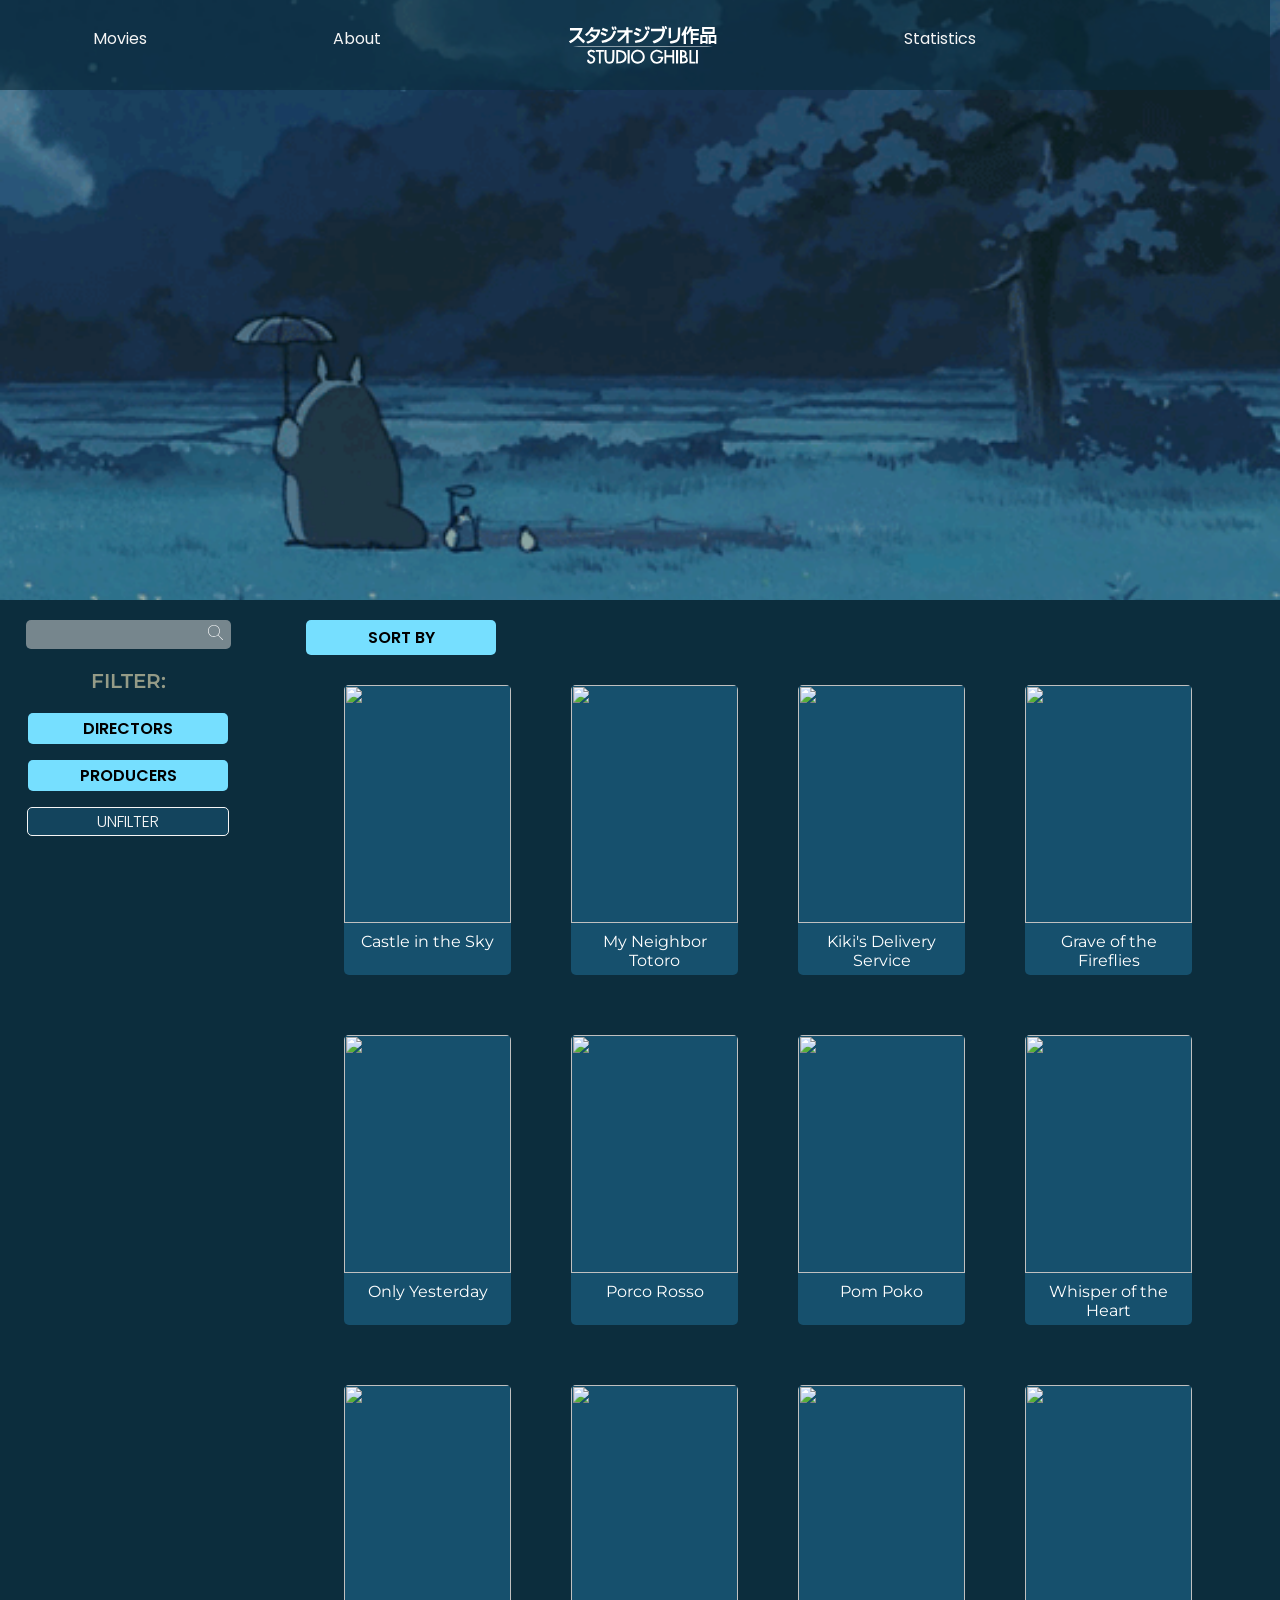
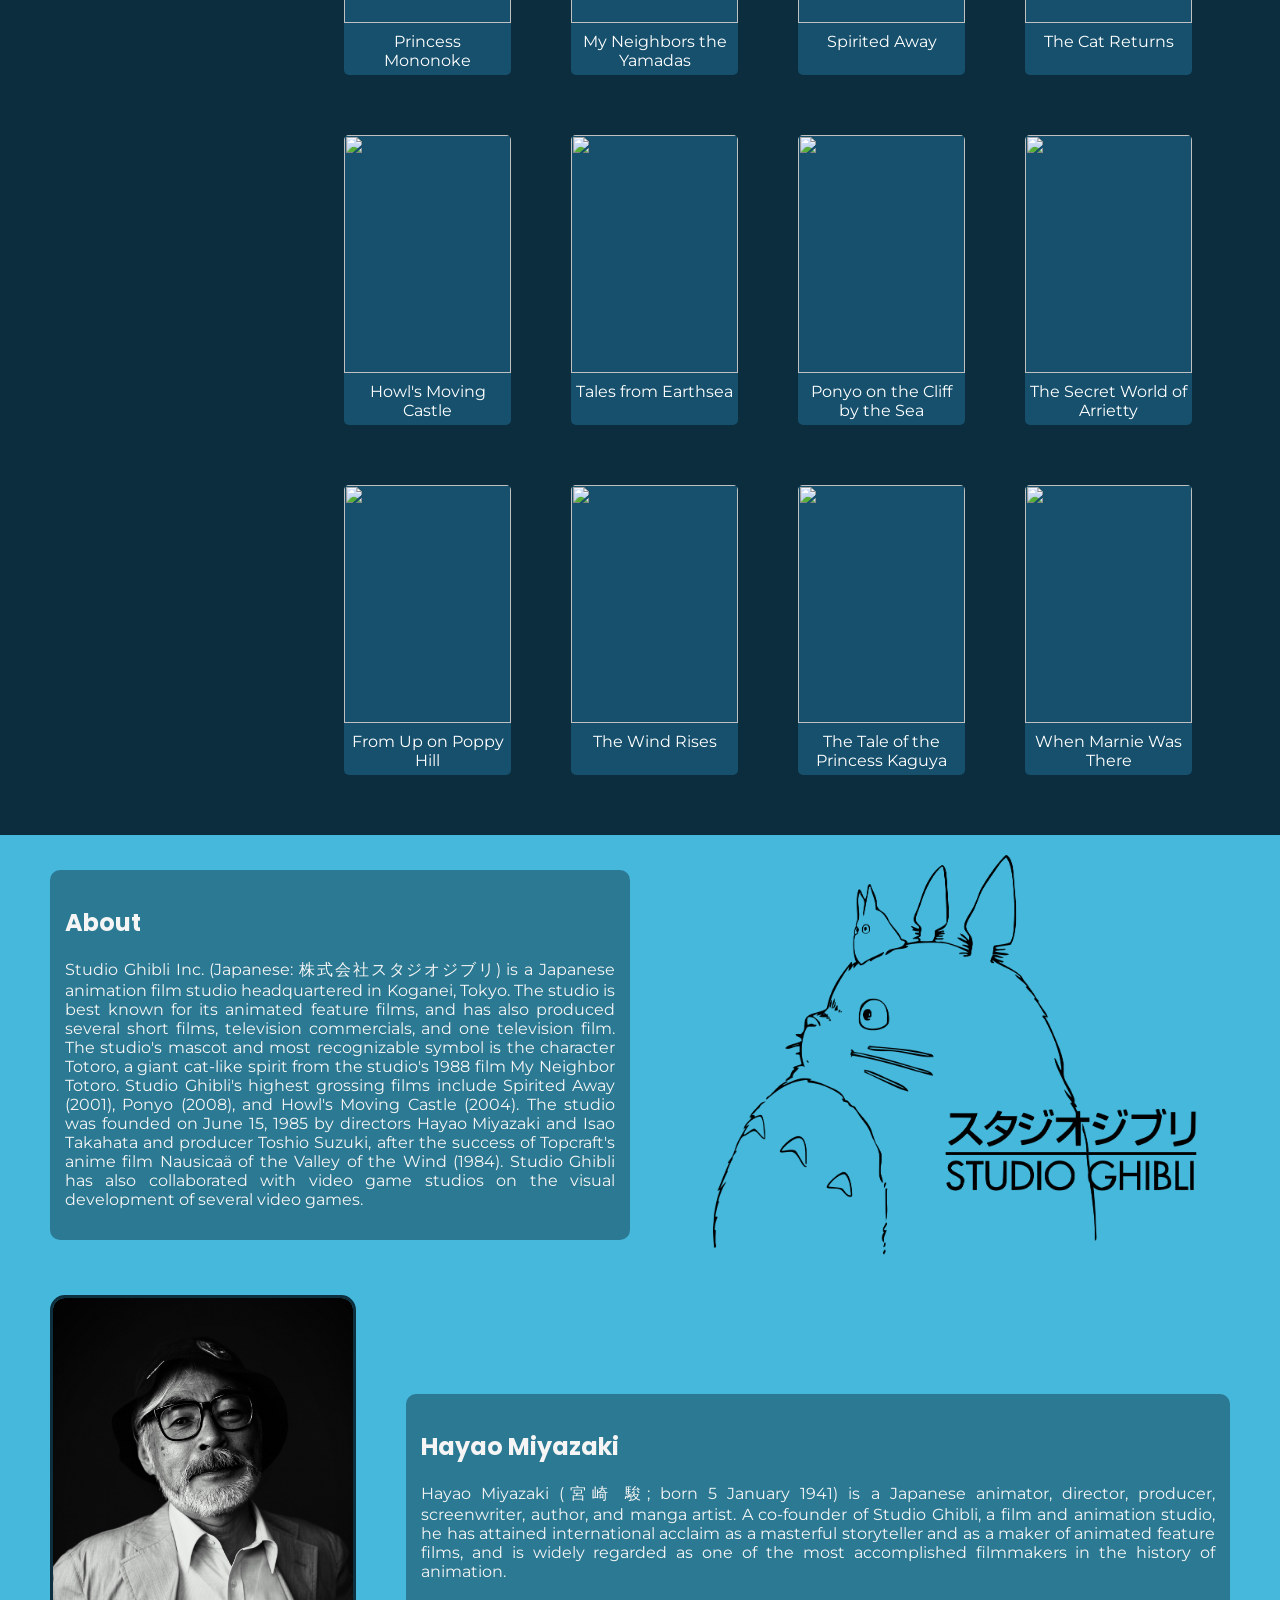
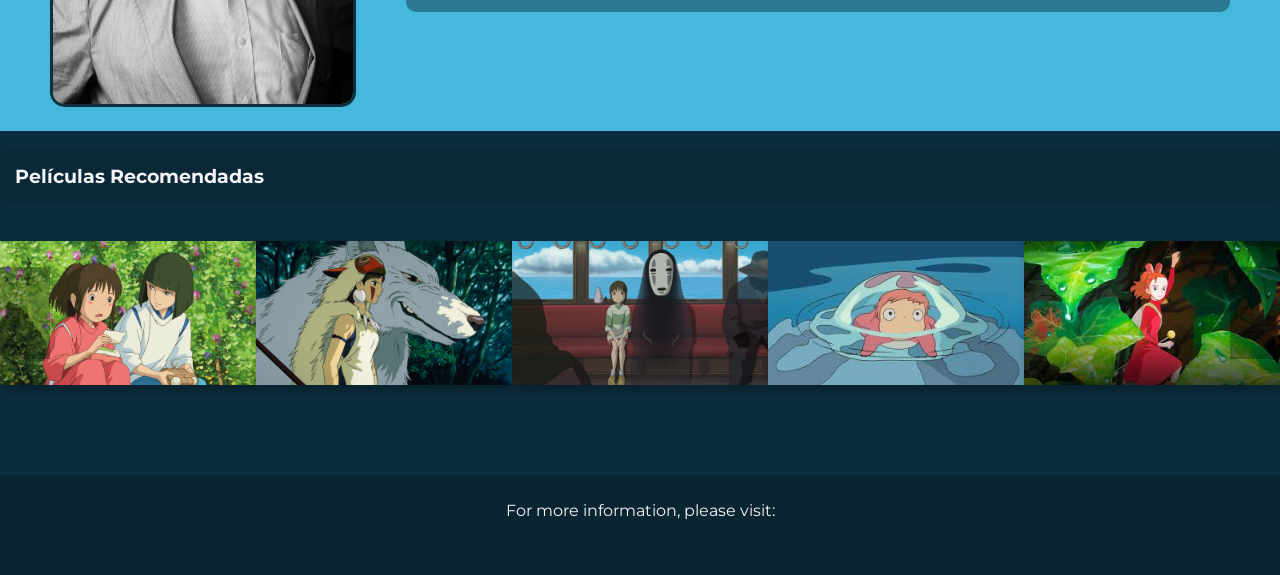
==== docs/index.html @ 74a785b6 "Added view for gh-pages" ====
<!DOCTYPE html>
<html>
  <head>
    <meta charset="utf-8">
    <meta name="viewport" content="width=device-width, initial-scale=1.0">
    <title>Data Lovers</title>
    <link rel="stylesheet" href="/src/style.css" />
    <script src="https://kit.fontawesome.com/3311e3ac16.js" crossorigin="anonymous"></script>
    <link rel="preconnect" href="https://fonts.googleapis.com">
    <link rel="preconnect" href="https://fonts.gstatic.com" crossorigin>
    <link href="https://fonts.googleapis.com/css2?family=Montserrat:wght@300&family=Poppins&display=swap" rel="stylesheet">
  </head>
  <body>
    <header>
      <a href="#moviesSection">Movies</a>
      <a href="#aboutGhibli">About</a>
      <img src="\src\multimedia\ghiblilogo2.svg" alt="" id="headerlogo">
      <a href="stadistic.html">Statistics</a>
      <div class="social-media" id="up-media">
        <a href="#">
					<i class="fab fa-facebook"></i>
				</a>
				<a href="#">
					<i class="fab fa-instagram"></i>
				</a>
				<a href="#">
				<i class="fab fa-twitter"></i>
				</a>
      </div>
    </header>

    <section class="cover">
      <div class="slider" id="slider">
        <div class="headergif gif1"></div>
        <div class="headergif gif2"></div>
        <div class="headergif gif3"></div>
        <div class="headergif gif4"></div>
      </div>
    </section>

    <section class="ghiblimovies">
    <aside>
      <div id="searchbar">
        <input type="text" id="search-input">
        <img src="\src\multimedia\wloupe.svg" alt="search-icon" id="search-icon">
      </div>

      <div id="filtercontainer">
        <p id="filtertext">FILTER:</p>
        <div id="directorfilter" class="filterbox">
          <p>DIRECTORS</p>
          <ul class="filteritem">
            <li id="haMi">Hayao Miyazaki</li>
            <li id="isTa">Isao Takahata</li>
            <li id="yoKo">Yoshifumi Kondō</li>
            <li id="hiMo">Hiroyuki Morita</li>
            <li id="goMi">Gorō Miyazaki</li>
            <li id="hiYo">Hiromasa Yonebayashi</li>
          </ul>
        </div>

        <div id="productorfilter" class="filterbox">
          <p>PRODUCERS</p>
          <ul class="filteritem">
            <li id="Takahata">Isao Takahata</li>
            <li id="Miyazaki">Hayao Miyazaki</li>
            <li id="Hara">Toru Hara</li>
            <li id="Suzuki">Toshio Suzuki</li>
            <li id="Nishimura">Yoshiaki Nishimura</li>
          </ul>
        </div>

        <div id="unfilterbox">
          <span>UNFILTER</span>
        </div>
      </div>
    </aside>

    <main>
      <ul id="sortby" class="nav">
        <li>SORT BY
          <ul>
            <li id="byAlphaAtoZ" class="byAlpha"> A-Z</li>
            <li id="byAlphaZtoA" class="byAlpha"> Z-A</li>
            <li id="byYear" class="byYear"> Oldest (year)</li>
            <li id="byRate" class="byRate">Best Rated</li>
          </ul>
        </li>
      </ul>

      <div class="cardscontainer" id="moviesSection">
      </div>
    </main>
  </section>

    <section class="infoGhibli" id="aboutGhibli">
      <div id="ghiblitext">
        <h2>About</h2>
        <p>Studio Ghibli Inc. (Japanese: 株式会社スタジオジブリ) is a Japanese animation film studio headquartered in Koganei, Tokyo. The studio is best known for its animated feature films, and has also produced several short films, television commercials, and one television film. The studio's mascot and most recognizable symbol is the character Totoro, a giant cat-like spirit from the studio's 1988 film My Neighbor Totoro. Studio Ghibli's highest grossing films include Spirited Away (2001), Ponyo (2008), and Howl's Moving Castle (2004). The studio was founded on June 15, 1985 by directors Hayao Miyazaki and Isao Takahata and producer Toshio Suzuki, after the success of Topcraft's anime film Nausicaä of the Valley of the Wind (1984). Studio Ghibli has also collaborated with video game studios on the visual development of several video games.</p>
      </div>
      <div id="ghibliphoto"></div>
    </section>

    <section class="hayaoMiyazaki">
      <div>
        <img src="/src/multimedia/hayaoM.jpg" alt="" id="hayaophoto">
      </div>
      <div id="hayaotext">
        <h2>Hayao Miyazaki</h2>
        <p>Hayao Miyazaki (宮崎 駿; born 5 January 1941) is a Japanese animator, director, producer, screenwriter, author, and manga artist. A co-founder of Studio Ghibli, a film and animation studio, he has attained international acclaim as a masterful storyteller and as a maker of animated feature films, and is widely regarded as one of the most accomplished filmmakers in the history of animation.</p>
      </div>
    </section>
    
    <section>
      <div class="peliculas-recomendadas contenedor">
        <div class="contenedor-titulo-controles">
          <h3>Películas Recomendadas</h3>
          <div class="indicadores"></div>
        </div>
  
        <div class="contenedor-principal">
          <button role="button" id="flecha-izquierda" class="flecha-izquierda"><i class="fas fa-angle-left"></i></button>
  
          <div class="contenedor-carousel">
            <div class="carousel">
              <div class="pelicula">
                <a href="#"><img src="/src/imagenes/UNO.jpg" alt=""></a>
              </div>
              <div class="pelicula">
                <a href="#"><img src="/src/imagenes/DOS.jpg" alt=""></a>
              </div>
              <div class="pelicula">
                <a href="#"><img src="/src/imagenes/TRES.jpg" alt=""></a>
              </div>
              <div class="pelicula">
                <a href="#"><img src="/src/imagenes/CUATRO.jpg" alt=""></a>
              </div>
              <div class="pelicula">
                <a href="#"><img src="/src/imagenes/CINCO.jpg" alt=""></a>
              </div>
              <div class="pelicula">
                <a href="#"><img src="/src/imagenes/SEIS.jpg" alt=""></a>
              </div>
              <div class="pelicula">
                <a href="#"><img src="/src/imagenes/SIETE.jpg" alt=""></a>
              </div>
              <div class="pelicula">
                <a href="#"><img src="/src/imagenes/OCHO.jpg" alt=""></a>
              </div>
              <div class="pelicula">
                <a href="#"><img src="/src/imagenes/NUEVE.jpg" alt=""></a>
              </div>
              <div class="pelicula">
                <a href="#"><img src="/src/imagenes/DIEZ.jpg" alt=""></a>
              </div>
              <div class="pelicula">
                <a href="#"><img src="/src/imagenes/UNO.jpg" alt=""></a>
              </div>
              <div class="pelicula">
                <a href="#"><img src="/src/imagenes/DOS.jpg" alt=""></a>
              </div>
              <div class="pelicula">
                <a href="#"><img src="/src/imagenes/TRES.jpg" alt=""></a>
              </div>
              <div class="pelicula">
                <a href="#"><img src="/src/imagenes/CUATRO.jpg" alt=""></a>
              </div>
              <div class="pelicula">
                <a href="#"><img src="/src/imagenes/CINCO.jpg" alt=""></a>
              </div>
              <div class="pelicula">
                <a href="#"><img src="/src/imagenes/SEIS.jpg" alt=""></a>
              </div>
              <div class="pelicula">
                <a href="#"><img src="/src/imagenes/SIETE.jpg" alt=""></a>
              </div>
              <div class="pelicula">
                <a href="#"><img src="/src/imagenes/OCHO.jpg" alt=""></a>
              </div>
              <div class="pelicula">
                <a href="#"><img src="/src/imagenes/NUEVE.jpg" alt=""></a>
              </div>
              <div class="pelicula">
                <a href="#"><img src="/src/imagenes/DIEZ.jpg" alt=""></a>
              </div>
            </div>
          </div>
  
          <button role="button" id="flecha-derecha" class="flecha-derecha"><i class="fas fa-angle-right"></i></button>
        </div>
      </div>
    </section>

    <footer>
      <p>For more information, please visit:</p>
      <br>
      <div>
        <a href="#">
					<i class="fab fa-facebook"></i>
				</a>
				<a href="#">
					<i class="fab fa-instagram"></i>
				</a>
				<a href="#">
				<i class="fab fa-twitter"></i>
				</a>
      </div>
    </footer>

    <div id="root"></div>
    <script src="/src/main.js" type="module"></script>
    <script src="/src/index.js" type="module"></script>
  </body>
</html>
---- src/style.css ----
body{
    padding:0;
    margin:0;
    display: flex;
    flex-wrap: wrap;
    font-family: 'Montserrat', sans-serif;
    background-color: #0c2d3d;
    cursor:  url('[data-uri]'), auto;
}

a,
h1,
h2{
    font-family: 'Poppins', sans-serif;
}

li{
    color:whitesmoke;
}

.ghiblimovies{
    width: 100%;
    padding:0;
    margin:0;
    display: flex;
    flex-wrap: wrap;
}
header{
    width: 99.25vw;
    height: 90px;
    top: 0;
    left: 0;
    background-color: #0c2d3da9;
    position: absolute;
    top:0;
    display: flex;
    flex-wrap: wrap;
    justify-content: space-around;
    align-content: center;
    color: whitesmoke;
    box-shadow: 18px;
}

header a{
    color: whitesmoke;
    text-decoration: none;
}

header a:visited{
    text-decoration: none;
}

a:hover{
    color: #ffd092;
}

#up-media{
    width: fit-content;
    height: fit-content;
}

#up-media i{
    margin-right: 5px;
    font-size: 20px;
}

.social-media{
    width: 20px;
    display: flex;
    flex: wrap;
}

#headerlogo{
    width: 150px;
}

.cover{
    overflow: hidden;
}

.slider{
    display: flex;
    width: 400vw;
}
.headergif {
    width: 100vw;
    height: 600px;
    background-size: cover;
    background-position: center;
}
.headergif.gif1 {
    background-image: url("/src/multimedia/totoromovie.gif");
}
.headergif.gif2 {
    background-image: url("/src/multimedia/ponyomovie.gif");
}
.headergif.gif3 {
    background-image: url("/src/multimedia/chihiromovie.gif");
}
.headergif.gif4 {
    background-image: url("/src/multimedia/kikimovie.gif");
}

main{
    background-color: #0c2d3d;
    flex: 80%;
    padding-bottom: 30px;
    min-height: 70vh;
}

aside{
    background-color: #0c2d3d;
    flex: 20%;
    height: fit-content;
    position: sticky;
    top: 0;
}

footer{
    display: flex;
    flex: 100%;
    flex-wrap: wrap;
    justify-content: center;
    align-content: center;
    background-color: #0a2431de;
    text-align: center;
    height: 100px;
    color: whitesmoke;
}

footer a{
    text-decoration: none;
    color: rgb(81, 147, 167);
}

footer a i{
    font-size: 20px;
    margin: 3px;
}

footer #ghibli-logo{
    position: relative;
    top: 38px;
    width: 100px;
    height: 120px;
}

footer div{
    flex: 100%;
}

footer p{
    height: auto;
    flex: 100%;

}

.infoGhibli{
    flex: 100vw;
    display: flex;
    flex: wrap;
    padding: 20px 50px 20px 50px;
    background-color: #45b8db;
    justify-content: center;
    align-items: center;
}
#ghiblitext{
    flex: 50%;
    color: whitesmoke;
    text-align: justify;
    text-justify: auto;
    background-color: #09222e6b;
    border-radius: 10px;
    padding: 15px;
}
#ghibliphoto{
    margin-left: 50px;
    flex: 50%;
    background-image: url("/src/multimedia/logototoro.png");
    background-repeat: no-repeat;
    background-position: center;
    background-size: contain;
    width: 300px;
    height: 400px;
}

.hayaoMiyazaki{
    flex: 100vw;
    display: flex;
    flex: wrap;
    padding: 20px 50px 20px 50px;
    background-color: #45b8db;
    justify-content: center;
    align-items: center;
}

#hayaophoto{
    flex: 50%;
    background-image: url("");
    background-repeat: no-repeat;
    background-position: center;
    background-size: contain;
    width: 300px;
    border: 3px solid #09222ee8;
    border-radius: 15px;
}
#hayaotext{
    flex: 50%;
    color: whitesmoke;
    text-align: justify;
    text-justify: auto;
    background-color: #09222e6b;
    border-radius: 10px;
    padding: 15px;
    max-width: 850px;
    height: fit-content;
    margin-left: 50px;
}
/*sortBy*/
ul , ol {
    list-style: none;
}
.nav {
    margin: 0;
    border: none;
    border-radius: 5px;
    background-color: #76dfff;
    width: 180px;
    height: 25px;
    padding: 5px;
    margin-top: 20px;
    margin-left: 50px;
    font-family: 'Poppins', sans-serif;
    font-weight: 600;
    color: #3D534B;
}
.nav li {
    background-color: #76dfff;
    color: black;
    font-family: 'Poppins', sans-serif;
    text-decoration: none;
    display: block;
    width: 180px;
    height: 25px;
    text-align: center;
    justify-content: center;
}

.nav li #byAlphaAtoZ{
    border-radius: 5px 5px 0 0;
}

.nav li #byRate{
    border-radius: 0 0 5px 5px;
}

.nav li:hover {
    background-color: #258bbe;
    color: #ffd092;
}

.nav > li {
    float: left;
}

.nav li ul {
    display: none;
    position: absolute;
    min-width: 140px;
}

.nav li:hover > ul {
    display: block;
}




#searchbar{
    margin: auto;
    margin-top: 20px;
    border: none;
    border-radius: 5px;
    background-color: #d1d1d18a;
    width: 195px;
    padding: 5px;
}

#search-icon{
    width: 15px;

}

#search-input {
    background-color: transparent;
    border: none;
    outline: none;
}

#filtertext{
    text-align: center;
    color: #959b87;
    font-family: 'Montserrat', sans-serif;
    font-weight: 600;
    font-size: 20px;
}

.filterbox{
    margin: auto;
    width: 200px;
    height: fit-content;
    background-color: #258bbe60;
    border-radius: 5px;
    box-sizing: border-box;
}

.filterbox p{
    box-sizing: border-box;
    background-color: #76dfff;
    width: 100%;
    border-radius: 5px 5px 5px 5px;
    padding: 3px;
    text-align: center;
    font-family: 'Poppins', sans-serif;
    font-weight: 600;
}

#unfilterbox{
    margin: auto;
    margin-bottom: 20px;
    width: 198px;
    height: fit-content;
    padding: 1px;
    background-color: #1e6b9260;
    border: 1px solid whitesmoke;
    border-radius: 5px;
    text-align: center;
    font-family: 'Poppins', sans-serif;
    color: whitesmoke;
    font-weight: 300;
}

.filteritem {
    display: none;
    padding: 8px;
    list-style: none;
}

.cardscontainer{
    display: flex;
    flex-wrap: wrap;
    justify-content: center;
}

.moviecard{
    width: 167px;
    height: 290px;
    border-radius: 5px;
    background-color: #258bbe60;
    margin: 30px;
    cursor: url('[data-uri]'), auto;
}

.moviecard:hover{
    box-shadow: 5px 5px rgba(0, 0, 0, 0.671);
}

.moviecard p{
    text-align: center;
    margin: 5px 5px 0 5px;
    color: white;
}

.movie-poster{
    width: 167px;
    height: 238px;
    border-radius: 5px 5px 0 0;
}


/*CONTENEDORES DE PELICULAS*/

.selected-film{
    flex: 100%;
    margin: auto;
    padding-top: 25rem;
    color: white;
}

.containerPosterFilms{
    height: 558px;
    margin: 5px;
    border: 2px solid black;
    background-color: #394439;
    border-color: #d8d8d8;
    border-radius: 4px;
    padding: 20px
}

.selectedposter{
    background-repeat: no-repeat;
    background-size: cover;
    background-attachment: fixed;
    background-position: center;
    padding: 0;
    justify-content: center;
    align-items: center;
    color: black;
    font-size: 18px;
}

#imgFilms{
    align-items: flex-start;
}

#filmdescription{
    padding-left: 3%;
}

.containerPeople img{
    width: 150px;
}

.message{
    margin-top: 5%;
    text-align: center;
    padding: 10%;
    color: whitesmoke;
    font-family: 'Fira Sans Condensed', sans-serif;
    font-size: 22px;
}

::-webkit-scrollbar {
    width: 10px;
}
::-webkit-scrollbar-track {
    background: #258bbe60;
}
::-webkit-scrollbar-thumb {
    background: rgb(108, 233, 255);;
}

::-webkit-scrollbar-thumb:hover {
    background: #ffd092;
}


/*IMPLEMENTACION DE CSS CAROUSEL Y FLECHAS INICIO*/
h3{
    flex: 50%;
    color: whitesmoke;
    text-align: justify;
    text-justify: auto;
    background-color: #09222e6b;
    border-radius: 10px;
    padding: 15px;
}
.peliculas-recomendadas {
	margin-bottom: 70px;
}

.peliculas-recomendadas .contenedor-principal {
	display: flex;
	align-items: center;
	position: relative;
}

.peliculas-recomendadas .contenedor-principal .flecha-izquierda,
.peliculas-recomendadas .contenedor-principal .flecha-derecha {
	position: absolute;
	border: none;
	background: rgba(0,0,0,0.3);
	font-size: 40px;
	height: 50%;
	top: calc(50% - 25%);
	line-height: 40px;
	width: 50px;
	color: #fff;
	cursor: pointer;
	z-index: 500;
	transition: .2s ease all;
}

.peliculas-recomendadas .contenedor-principal .flecha-izquierda:hover,
.peliculas-recomendadas .contenedor-principal .flecha-derecha:hover {
	background: rgba(0,0,0, .9);
}

.peliculas-recomendadas .contenedor-principal .flecha-izquierda {
	left: 0;
}

.peliculas-recomendadas .contenedor-principal .flecha-derecha {
	right: 0;
}

/*CARRUSEL PELICULAS CONTENEDOR*/
.peliculas-recomendadas .contenedor-carousel {
	width: 100%;
	padding: 20px 0;
	overflow: scroll;
	scroll-behavior: smooth;
}

.peliculas-recomendadas .contenedor-carousel .carousel {
	display: flex;
	flex-wrap: nowrap;
}

.peliculas-recomendadas .contenedor-carousel .carousel .pelicula {
	min-width: 20%;
	transition: .3s ease all;
	box-shadow: 5px 5px 10px rgba(0,0,0, .3);
}

.peliculas-recomendadas .contenedor-carousel .carousel .pelicula img {
	width: 100%;
	vertical-align: top;
}

/*MEDIA QUERIES*/
@media screen and (max-width: 500px) {

    #up-media{
        right: 16%;
    }
    main{
        display: block;
    }

    #sortby{
        display: block;
        margin: auto;
        margin-bottom: 30px;
        margin-top: 30px;
    }
    .cardscontainer{
        display: block;
    }
    .moviecard {
        display: block;
        margin: auto;
        margin-bottom: 30px;

    }

}
@media screen and (min-width: 501px) and (max-width: 770px) {
    main {
        display: block;
    }
    #up-media{
        right: 10%;
    }
    #sortby{
        display: block;
        margin: auto;
        margin-bottom: 30px;
        margin-top: 30px;
    }
}

@media screen and (min-width: 771px) and (max-width: 1000px) {
    #up-media{
        right: 10%;
    }
}

@media screen and (max-width: 1055px) {
    header{
        position: static;
    }
    aside{
        margin-top: 0;
    }
    main{
        margin-top: 0;
    }
}
@media screen and (max-width: 800px) {
    .peliculas-recomedadas .contenedor-carousel.carousel{
    display: grid;
    grid-template-columns: repeat (3, 1fr);
    gap: 20PX;
    }

    .peliculas-recomendadas .indicadores,
    .peliclas-recomedadas.flecha-izquierda,
    .peliclas-recomedadas.flecha-derecha{
    display:none;
    }
}
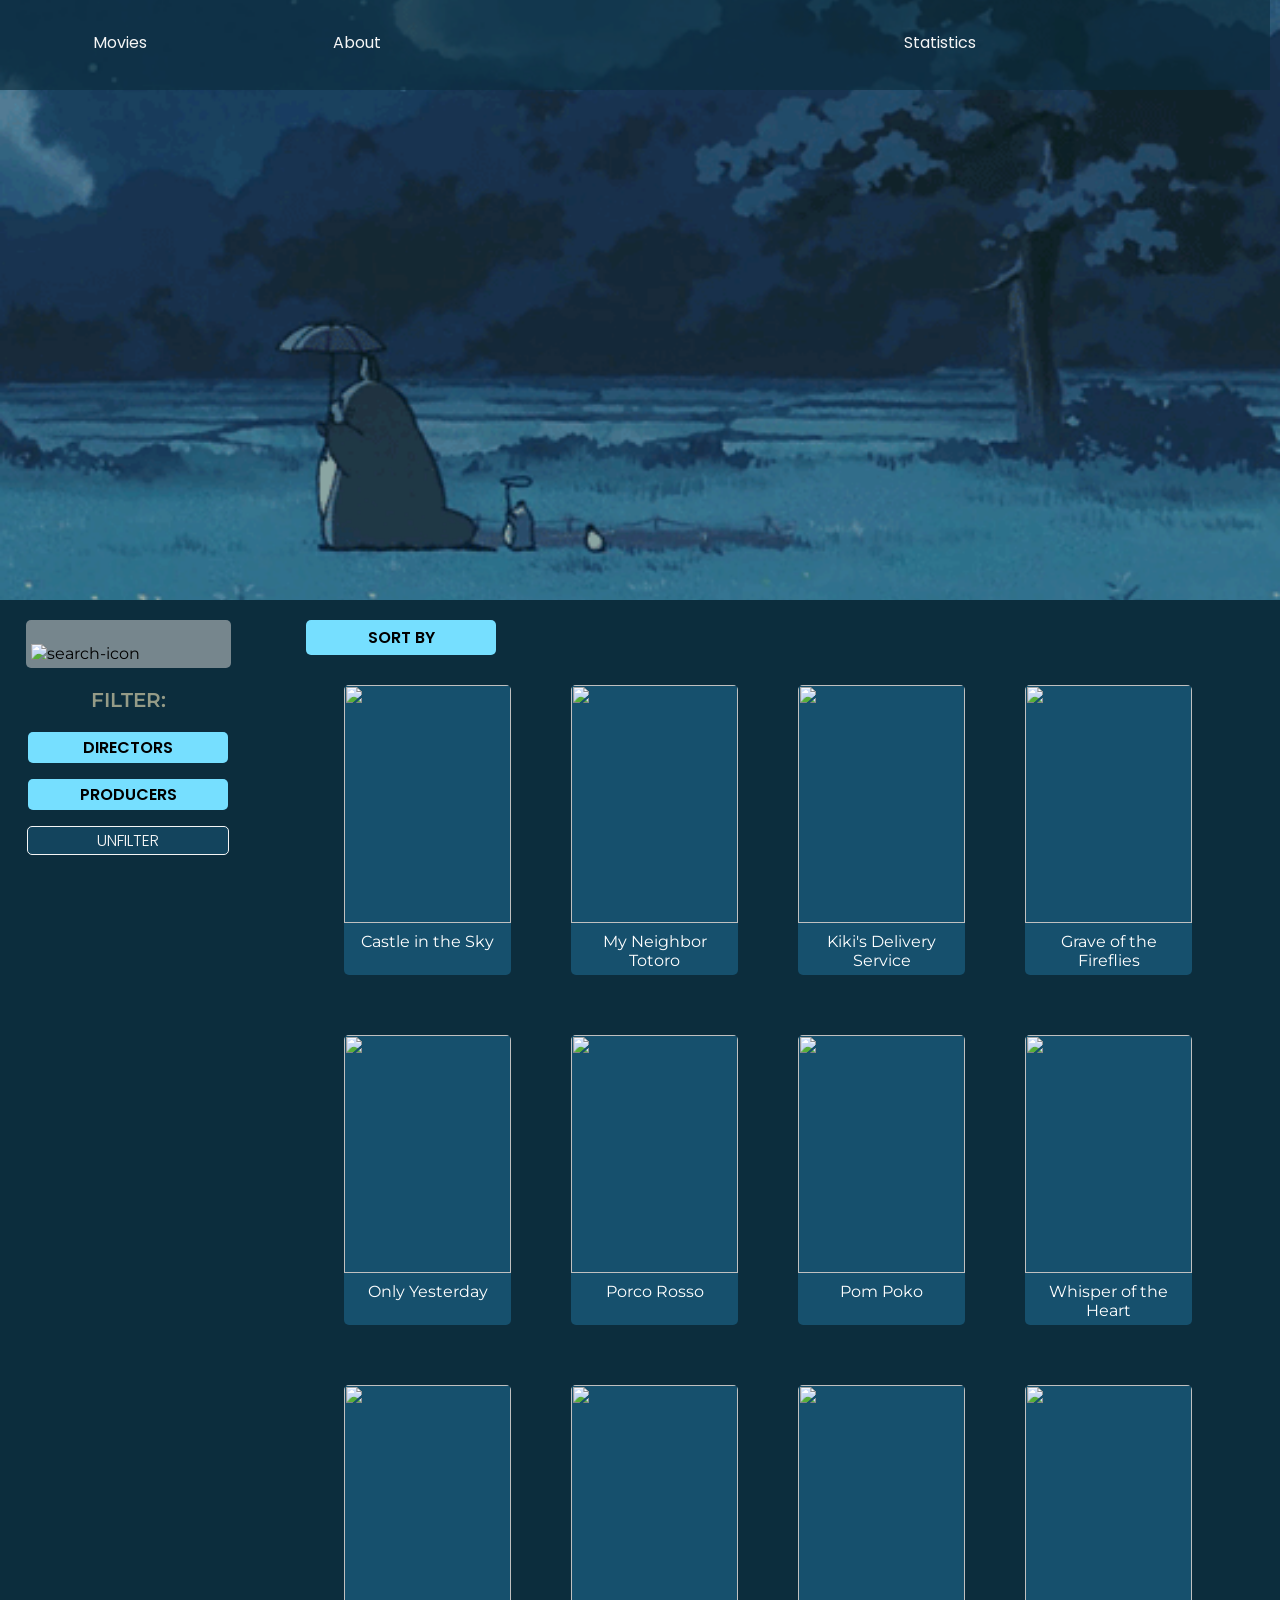
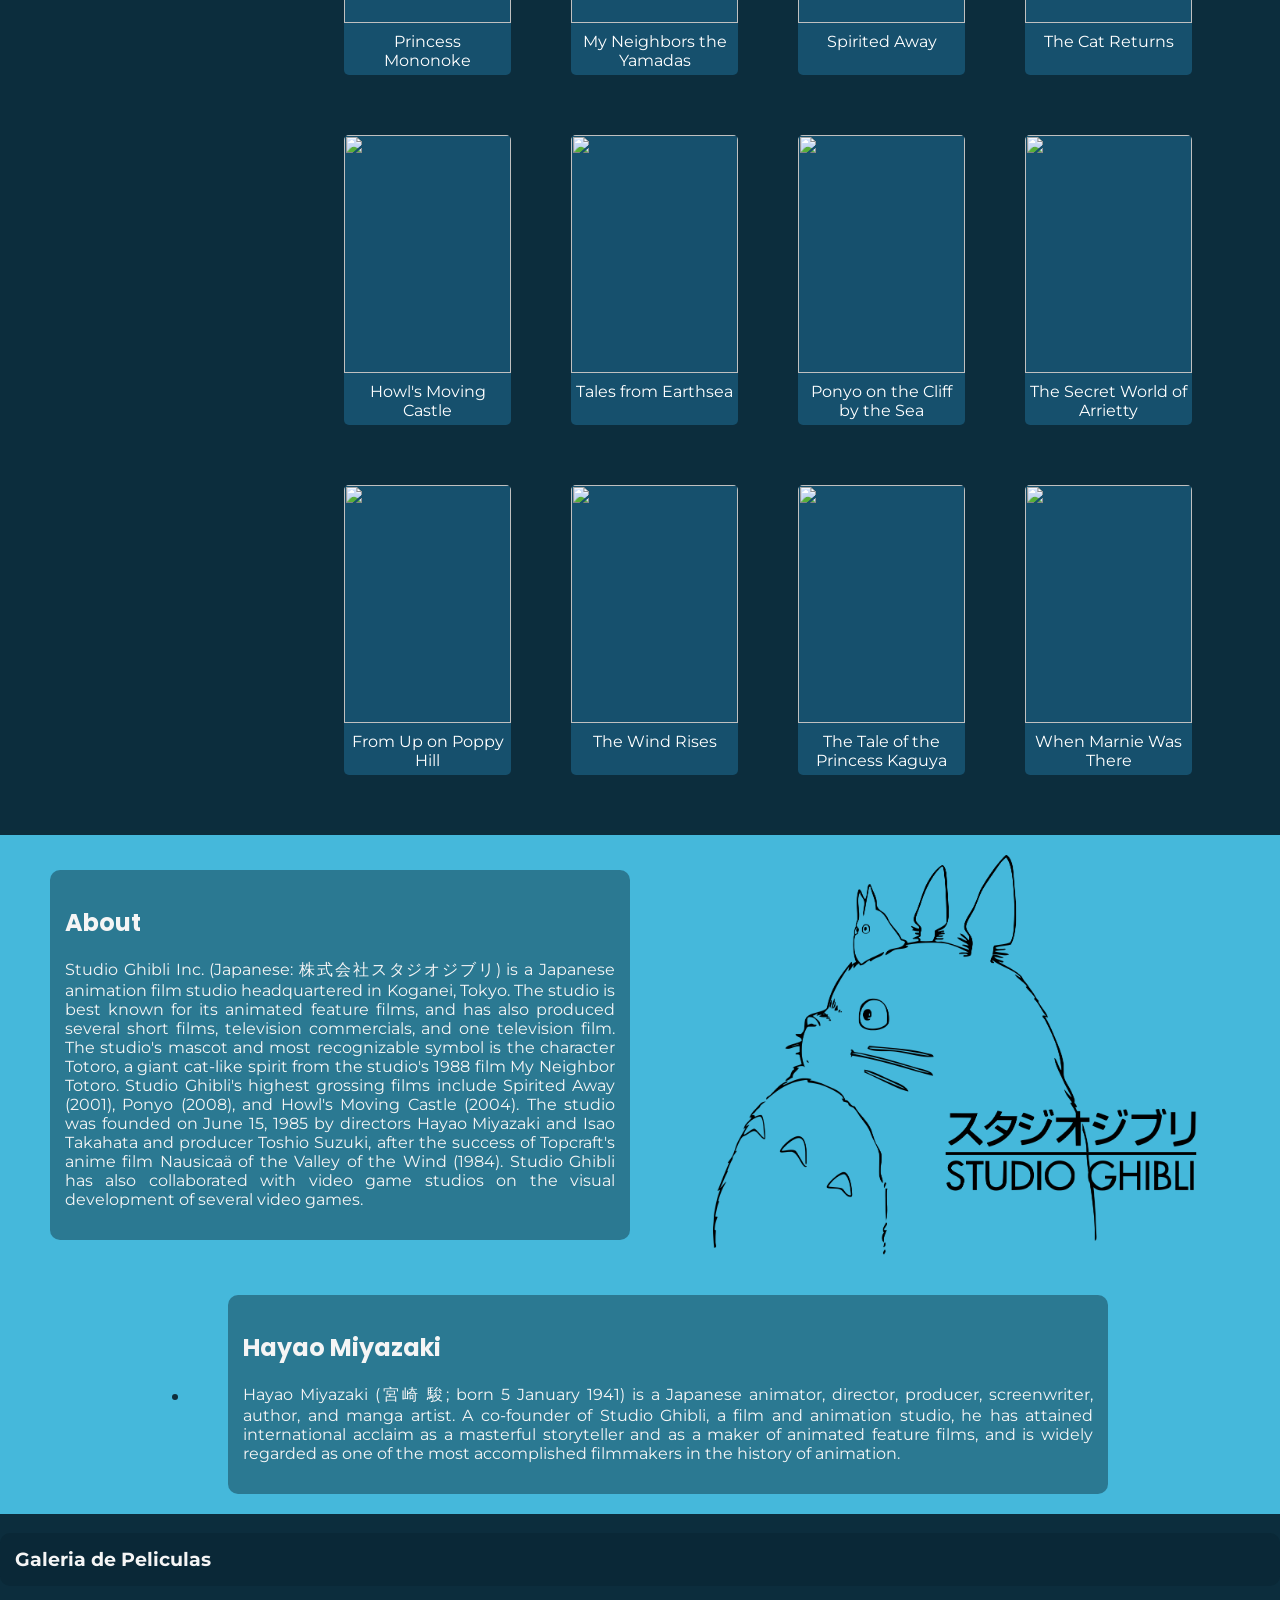
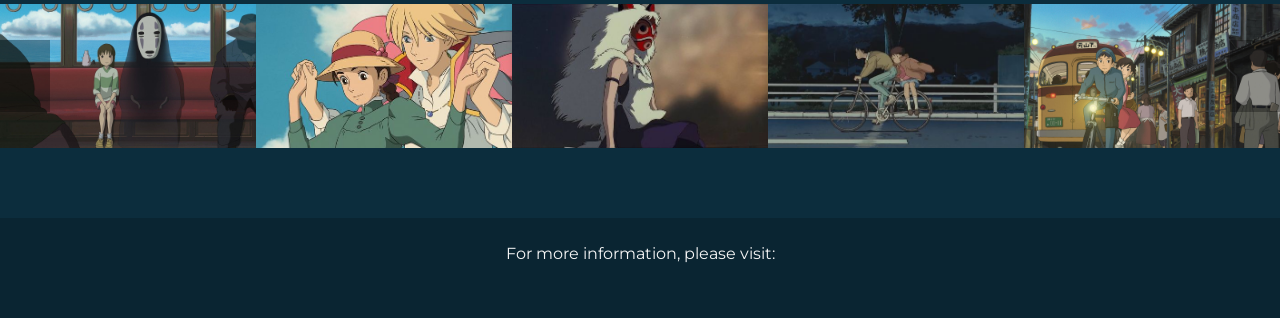
==== commit 8cea570d: "Added docs folder to view ghpages" ====
--- a/docs/index.html
+++ b/docs/index.html
@@ -4,7 +4,7 @@
     <meta charset="utf-8">
     <meta name="viewport" content="width=device-width, initial-scale=1.0">
     <title>Data Lovers</title>
-    <link rel="stylesheet" href="/src/style.css" />
+    <link rel="stylesheet" href="style.css" />
     <script src="https://kit.fontawesome.com/3311e3ac16.js" crossorigin="anonymous"></script>
     <link rel="preconnect" href="https://fonts.googleapis.com">
     <link rel="preconnect" href="https://fonts.gstatic.com" crossorigin>
@@ -14,7 +14,7 @@
     <header>
       <a href="#moviesSection">Movies</a>
       <a href="#aboutGhibli">About</a>
-      <img src="\src\multimedia\ghiblilogo2.svg" alt="" id="headerlogo">
+      <img src="\multimedia\ghiblilogo2.svg" alt="" id="headerlogo">
       <a href="stadistic.html">Statistics</a>
       <div class="social-media" id="up-media">
         <a href="#">
@@ -42,7 +42,7 @@
     <aside>
       <div id="searchbar">
         <input type="text" id="search-input">
-        <img src="\src\multimedia\wloupe.svg" alt="search-icon" id="search-icon">
+        <img src="\multimedia\wloupe.svg" alt="search-icon" id="search-icon">
       </div>
 
       <div id="filtercontainer">
@@ -103,7 +103,7 @@
 
     <section class="hayaoMiyazaki">
       <div>
-        <img src="/src/multimedia/hayaoM.jpg" alt="" id="hayaophoto">
+        <img src="/multimedia/hayaoM.jpg" alt="" id="hayaophoto">
       </div>
       <div id="hayaotext">
         <h2>Hayao Miyazaki</h2>
@@ -114,7 +114,7 @@
     <section>
       <div class="peliculas-recomendadas contenedor">
         <div class="contenedor-titulo-controles">
-          <h3>Películas Recomendadas</h3>
+          <h3>Galeria de Peliculas</h3>
           <div class="indicadores"></div>
         </div>
   
@@ -122,66 +122,36 @@
           <button role="button" id="flecha-izquierda" class="flecha-izquierda"><i class="fas fa-angle-left"></i></button>
   
           <div class="contenedor-carousel">
-            <div class="carousel">
+            <div class="carousel" id="carousel">
               <div class="pelicula">
-                <a href="#"><img src="/src/imagenes/UNO.jpg" alt=""></a>
+                <a href="#"><img src="imagenes/SISI.jpg" alt=""></a>
               </div>
               <div class="pelicula">
-                <a href="#"><img src="/src/imagenes/DOS.jpg" alt=""></a>
+                <a href="#"><img src="imagenes/ONCE.jpg" alt=""></a>
               </div>
               <div class="pelicula">
-                <a href="#"><img src="/src/imagenes/TRES.jpg" alt=""></a>
+                <a href="#"><img src="imagenes/DOCE.jpg" alt=""></a>
               </div>
               <div class="pelicula">
-                <a href="#"><img src="/src/imagenes/CUATRO.jpg" alt=""></a>
+                <a href="#"><img src="imagenes/TRECE.jpg" alt=""></a>
               </div>
               <div class="pelicula">
-                <a href="#"><img src="/src/imagenes/CINCO.jpg" alt=""></a>
+                <a href="#"><img src="imagenes/CINCO.jpg" alt=""></a>
               </div>
               <div class="pelicula">
-                <a href="#"><img src="/src/imagenes/SEIS.jpg" alt=""></a>
+                <a href="#"><img src="imagenes/CATORCE.jpg" alt=""></a>
               </div>
               <div class="pelicula">
-                <a href="#"><img src="/src/imagenes/SIETE.jpg" alt=""></a>
+                <a href="#"><img src="imagenes/SIETE.jpg" alt=""></a>
               </div>
               <div class="pelicula">
-                <a href="#"><img src="/src/imagenes/OCHO.jpg" alt=""></a>
+                <a href="#"><img src="imagenes/OCHO.jpg" alt=""></a>
               </div>
               <div class="pelicula">
-                <a href="#"><img src="/src/imagenes/NUEVE.jpg" alt=""></a>
+                <a href="#"><img src="imagenes/NUEVE.jpg" alt=""></a>
               </div>
               <div class="pelicula">
-                <a href="#"><img src="/src/imagenes/DIEZ.jpg" alt=""></a>
-              </div>
-              <div class="pelicula">
-                <a href="#"><img src="/src/imagenes/UNO.jpg" alt=""></a>
-              </div>
-              <div class="pelicula">
-                <a href="#"><img src="/src/imagenes/DOS.jpg" alt=""></a>
-              </div>
-              <div class="pelicula">
-                <a href="#"><img src="/src/imagenes/TRES.jpg" alt=""></a>
-              </div>
-              <div class="pelicula">
-                <a href="#"><img src="/src/imagenes/CUATRO.jpg" alt=""></a>
-              </div>
-              <div class="pelicula">
-                <a href="#"><img src="/src/imagenes/CINCO.jpg" alt=""></a>
-              </div>
-              <div class="pelicula">
-                <a href="#"><img src="/src/imagenes/SEIS.jpg" alt=""></a>
-              </div>
-              <div class="pelicula">
-                <a href="#"><img src="/src/imagenes/SIETE.jpg" alt=""></a>
-              </div>
-              <div class="pelicula">
-                <a href="#"><img src="/src/imagenes/OCHO.jpg" alt=""></a>
-              </div>
-              <div class="pelicula">
-                <a href="#"><img src="/src/imagenes/NUEVE.jpg" alt=""></a>
-              </div>
-              <div class="pelicula">
-                <a href="#"><img src="/src/imagenes/DIEZ.jpg" alt=""></a>
+                <a href="#"><img src="imagenes/DIEZ.jpg" alt=""></a>
               </div>
             </div>
           </div>
@@ -208,7 +178,9 @@
     </footer>
 
     <div id="root"></div>
-    <script src="/src/main.js" type="module"></script>
-    <script src="/src/index.js" type="module"></script>
+    <script src="main.js" type="module"></script>
+    <script src="slider.js" type="module"></script>
+    <script src="carrousel.js" type="module"></script>
+    
   </body>
 </html>
--- a/docs/style.css
+++ b/docs/style.css
@@ -0,0 +1,631 @@
+body{
+    padding:0;
+    margin:0;
+    display: flex;
+    flex-wrap: wrap;
+    font-family: 'Montserrat', sans-serif;
+    background-color: #0c2d3d;
+    cursor:  url('[data-uri]'), auto;
+}
+
+a,
+h1,
+h2{
+    font-family: 'Poppins', sans-serif;
+}
+
+li{
+    color:whitesmoke;
+}
+
+.ghiblimovies{
+    width: 100%;
+    padding:0;
+    margin:0;
+    display: flex;
+    flex-wrap: wrap;
+}
+header{
+    width: 99.25vw;
+    height: 90px;
+    top: 0;
+    left: 0;
+    background-color: #0c2d3da9;
+    position: absolute;
+    top:0;
+    display: flex;
+    flex-wrap: wrap;
+    justify-content: space-around;
+    align-content: center;
+    color: whitesmoke;
+    box-shadow: 18px;
+}
+
+header a{
+    color: whitesmoke;
+    text-decoration: none;
+}
+
+header a:visited{
+    text-decoration: none;
+}
+
+a:hover{
+    color: #ffd092;
+}
+
+#up-media{
+    width: fit-content;
+    height: fit-content;
+}
+
+#up-media i{
+    margin-right: 5px;
+    font-size: 20px;
+}
+
+.social-media{
+    width: 20px;
+    display: flex;
+    flex: wrap;
+}
+
+#headerlogo{
+    width: 150px;
+}
+
+.cover{
+    overflow: hidden;
+}
+
+.slider{
+    display: flex;
+    width: 400vw;
+}
+.headergif {
+    width: 100vw;
+    height: 600px;
+    background-size: cover;
+    background-position: center;
+}
+.headergif.gif1 {
+    background-image: url("/docs/multimedia/totoromovie.gif");
+}
+.headergif.gif2 {
+    background-image: url("/docs/multimedia/ponyomovie.gif");
+}
+.headergif.gif3 {
+    background-image: url("/docs/multimedia/chihiromovie.gif");
+}
+.headergif.gif4 {
+    background-image: url("/docs/multimedia/kikimovie.gif");
+}
+
+main{
+    background-color: #0c2d3d;
+    flex: 80%;
+    padding-bottom: 30px;
+    min-height: 70vh;
+}
+
+aside{
+    background-color: #0c2d3d;
+    flex: 20%;
+    height: fit-content;
+    position: sticky;
+    top: 0;
+}
+
+footer{
+    display: flex;
+    flex: 100%;
+    flex-wrap: wrap;
+    justify-content: center;
+    align-content: center;
+    background-color: #0a2431de;
+    text-align: center;
+    height: 100px;
+    color: whitesmoke;
+}
+
+footer a{
+    text-decoration: none;
+    color: rgb(81, 147, 167);
+}
+
+footer a i{
+    font-size: 20px;
+    margin: 3px;
+}
+
+footer #ghibli-logo{
+    position: relative;
+    top: 38px;
+    width: 100px;
+    height: 120px;
+}
+
+footer div{
+    flex: 100%;
+}
+
+footer p{
+    height: auto;
+    flex: 100%;
+
+}
+
+.infoGhibli{
+    flex: 100vw;
+    display: flex;
+    flex: wrap;
+    padding: 20px 50px 20px 50px;
+    background-color: #45b8db;
+    justify-content: center;
+    align-items: center;
+}
+#ghiblitext{
+    flex: 50%;
+    color: whitesmoke;
+    text-align: justify;
+    text-justify: auto;
+    background-color: #09222e6b;
+    border-radius: 10px;
+    padding: 15px;
+}
+#ghibliphoto{
+    margin-left: 50px;
+    flex: 50%;
+    background-image: url("/docs/multimedia/logototoro.png");
+    background-repeat: no-repeat;
+    background-position: center;
+    background-size: contain;
+    width: 300px;
+    height: 400px;
+}
+
+.hayaoMiyazaki{
+    flex: 100vw;
+    display: flex;
+    flex: wrap;
+    padding: 20px 50px 20px 50px;
+    background-color: #45b8db;
+    justify-content: center;
+    align-items: center;
+}
+
+#hayaophoto{
+    flex: 50%;
+    background-image: url("");
+    background-repeat: no-repeat;
+    background-position: center;
+    background-size: contain;
+    width: 300px;
+    border: 3px solid #09222ee8;
+    border-radius: 15px;
+}
+#hayaotext{
+    flex: 50%;
+    color: whitesmoke;
+    text-align: justify;
+    text-justify: auto;
+    background-color: #09222e6b;
+    border-radius: 10px;
+    padding: 15px;
+    max-width: 850px;
+    height: fit-content;
+    margin-left: 50px;
+}
+/*sortBy*/
+ul , ol {
+    list-style: none;
+}
+.nav {
+    margin: 0;
+    border: none;
+    border-radius: 5px;
+    background-color: #76dfff;
+    width: 180px;
+    height: 25px;
+    padding: 5px;
+    margin-top: 20px;
+    margin-left: 50px;
+    font-family: 'Poppins', sans-serif;
+    font-weight: 600;
+    color: #3D534B;
+}
+.nav li {
+    background-color: #76dfff;
+    color: black;
+    font-family: 'Poppins', sans-serif;
+    text-decoration: none;
+    display: block;
+    width: 180px;
+    height: 25px;
+    text-align: center;
+    justify-content: center;
+}
+
+.nav li #byAlphaAtoZ{
+    border-radius: 5px 5px 0 0;
+}
+
+.nav li #byRate{
+    border-radius: 0 0 5px 5px;
+}
+
+.nav li:hover {
+    background-color: #258bbe;
+    color: #ffd092;
+}
+
+.nav > li {
+    float: left;
+}
+
+.nav li ul {
+    display: none;
+    position: absolute;
+    min-width: 140px;
+}
+
+.nav li:hover > ul {
+    display: block;
+}
+
+
+
+
+#searchbar{
+    margin: auto;
+    margin-top: 20px;
+    border: none;
+    border-radius: 5px;
+    background-color: #d1d1d18a;
+    width: 195px;
+    padding: 5px;
+}
+
+#search-icon{
+    width: 15px;
+
+}
+
+#search-input {
+    background-color: transparent;
+    border: none;
+    outline: none;
+}
+
+#filtertext{
+    text-align: center;
+    color: #959b87;
+    font-family: 'Montserrat', sans-serif;
+    font-weight: 600;
+    font-size: 20px;
+}
+
+.filterbox{
+    margin: auto;
+    width: 200px;
+    height: fit-content;
+    background-color: #258bbe60;
+    border-radius: 5px;
+    box-sizing: border-box;
+}
+
+.filterbox p{
+    box-sizing: border-box;
+    background-color: #76dfff;
+    width: 100%;
+    border-radius: 5px 5px 5px 5px;
+    padding: 3px;
+    text-align: center;
+    font-family: 'Poppins', sans-serif;
+    font-weight: 600;
+}
+
+#unfilterbox{
+    margin: auto;
+    margin-bottom: 20px;
+    width: 198px;
+    height: fit-content;
+    padding: 1px;
+    background-color: #1e6b9260;
+    border: 1px solid whitesmoke;
+    border-radius: 5px;
+    text-align: center;
+    font-family: 'Poppins', sans-serif;
+    color: whitesmoke;
+    font-weight: 300;
+}
+
+.filteritem {
+    display: none;
+    padding: 8px;
+    list-style: none;
+}
+
+.cardscontainer{
+    display: flex;
+    flex-wrap: wrap;
+    justify-content: center;
+}
+
+.moviecard{
+    width: 167px;
+    height: 290px;
+    border-radius: 5px;
+    background-color: #258bbe60;
+    margin: 30px;
+    cursor: url('[data-uri]'), auto;
+}
+
+.moviecard:hover{
+    box-shadow: 5px 5px rgba(0, 0, 0, 0.671);
+}
+
+.moviecard p{
+    text-align: center;
+    margin: 5px 5px 0 5px;
+    color: white;
+}
+
+.movie-poster{
+    width: 167px;
+    height: 238px;
+    border-radius: 5px 5px 0 0;
+}
+
+
+/*CONTENEDORES DE PELICULAS*/
+
+.selected-film{
+    flex: 100%;
+    margin: auto;
+    padding-top: 25rem;
+    color: white;
+}
+
+.containerPosterFilms{
+    height: 558px;
+    margin: 5px;
+    border: 2px solid black;
+    background-color: #394439;
+    border-color: #d8d8d8;
+    border-radius: 4px;
+    padding: 20px
+}
+
+.selectedposter{
+    background-repeat: no-repeat;
+    background-size: cover;
+    background-attachment: fixed;
+    background-position: center;
+    padding: 0;
+    justify-content: center;
+    align-items: center;
+    color: black;
+    font-size: 18px;
+}
+
+#imgFilms{
+    align-items: flex-start;
+}
+
+#filmdescription{
+    padding-left: 3%;
+}
+
+.containerPeople img{
+    width: 150px;
+}
+
+.message{
+    margin-top: 5%;
+    text-align: center;
+    padding: 10%;
+    color: whitesmoke;
+    font-family: 'Fira Sans Condensed', sans-serif;
+    font-size: 22px;
+}
+
+
+::-webkit-scrollbar {
+  width: 10px;
+}
+::-webkit-scrollbar-track {
+  background: #0c2d3dc9;
+}
+::-webkit-scrollbar-thumb {
+  background: rgb(170, 215, 223);
+}
+::-webkit-scrollbar-thumb:hover {
+  background: #ffd092;
+}
+
+/*IMPLEMENTACION DE CSS CAROUSEL Y FLECHAS INICIO*/
+h3{
+    flex: 50%;
+    color: whitesmoke;
+    text-align: justify;
+    text-justify: auto;
+    background-color: #09222e6b;
+    border-radius: 10px;
+    padding: 15px;
+}
+.peliculas-recomendadas {
+	margin-bottom: 70px;
+}
+
+.peliculas-recomendadas .contenedor-principal {
+	display: flex;
+	align-items: center;
+	position: relative;
+}
+
+.peliculas-recomendadas .contenedor-principal .flecha-izquierda,
+.peliculas-recomendadas .contenedor-principal .flecha-derecha {
+	position: absolute;
+	border: none;
+	background: rgba(0,0,0,0.3);
+	font-size: 40px;
+	height: 50%;
+	top: calc(50% - 25%);
+	line-height: 40px;
+	width: 50px;
+	color: #fff;
+	cursor: pointer;
+	z-index: 500;
+}
+
+.peliculas-recomendadas .contenedor-principal .flecha-izquierda:hover,
+.peliculas-recomendadas .contenedor-principal .flecha-derecha:hover {
+	background: rgba(0,0,0, .9);
+}
+
+.peliculas-recomendadas .contenedor-principal .flecha-izquierda {
+	left: 0;
+}
+
+.peliculas-recomendadas .contenedor-principal .flecha-derecha {
+	right: 0;
+}
+
+/*CARRUSEL PELICULAS CONTENEDOR*/
+.peliculas-recomendadas .contenedor-carousel {
+	width: 100%;
+  overflow: hidden;
+}
+
+.peliculas-recomendadas .contenedor-carousel .carousel {
+	display: flex;
+	flex-wrap: nowrap;
+}
+
+.peliculas-recomendadas .contenedor-carousel .carousel .pelicula {
+	min-width: 20%;
+	box-shadow: 5px 5px 10px rgba(0,0,0, .3);
+}
+
+.peliculas-recomendadas .contenedor-carousel .carousel .pelicula img {
+	width: 100%;
+    height: 100%;
+	vertical-align: top;
+}
+
+/*MEDIA QUERIES*/
+@media screen and (max-width: 500px) {
+
+    body{
+      background-color:#45b8db;
+    }
+    header a{
+      display: none;
+    }
+    #up-media{
+        display: none;
+    }
+    main{
+        display: block;
+    }
+    #sortby{
+        display: block;
+        margin: auto;
+        margin-bottom: 30px;
+        margin-top: 30px;
+    }
+    .cardscontainer{
+        display: block;
+    }
+    .moviecard {
+        display: block;
+        margin: auto;
+        margin-bottom: 30px;
+    }
+    .infoGhibli{
+      display: block;
+      margin: auto;
+      width: 70%;
+    }
+    #ghibliphoto{
+      margin:0;
+      margin: auto;
+      margin-top: 5%;
+      width: 70%;
+      height: 150px;
+    }
+
+    .hayaoMiyazaki{
+      display: block;
+      margin: auto;
+      width: 70%;
+    }
+    #hayaotext{
+      margin: 0;
+    }
+    #hayaophoto{
+      display: none;
+    }
+    h3 {
+      margin-bottom: 0;
+      border-radius: 0;
+    }
+    .peliculas-recomendadas {
+      margin: 0;
+    }
+    .peliculas-recomedadas .contenedor-carousel.carousel{
+      display: grid;
+      grid-template-columns: repeat (3, 1fr);
+      gap: 20PX;
+      }
+  
+      .peliculas-recomendadas .indicadores,
+      .peliclas-recomedadas.flecha-izquierda,
+      .peliclas-recomedadas.flecha-derecha{
+      display:none;
+      }
+
+}
+@media screen and (min-width: 501px) and (max-width: 770px) {
+    
+    body{
+      background-color:#45b8db;
+    }
+    main {
+        display: block;
+    }
+    #up-media{
+        right: 10%;
+    }
+    #sortby{
+        display: block;
+        margin: auto;
+        margin-bottom: 30px;
+        margin-top: 30px;
+    }
+    h3 {
+      margin-bottom: 0px;
+      border-radius: 0;
+    }
+    .peliculas-recomendadas {
+      margin: 0;
+    }
+    .peliculas-recomedadas .contenedor-carousel.carousel{
+      display: grid;
+      grid-template-columns: repeat (3, 1fr);
+      gap: 20PX;
+      }
+  
+      .peliculas-recomendadas .indicadores,
+      .peliclas-recomedadas.flecha-izquierda,
+      .peliclas-recomedadas.flecha-derecha{
+      display:none;
+      }
+}
+
+@media screen and (min-width: 771px) and (max-width: 1000px) {
+    #up-media{
+        right: 10%;
+    }
+}
